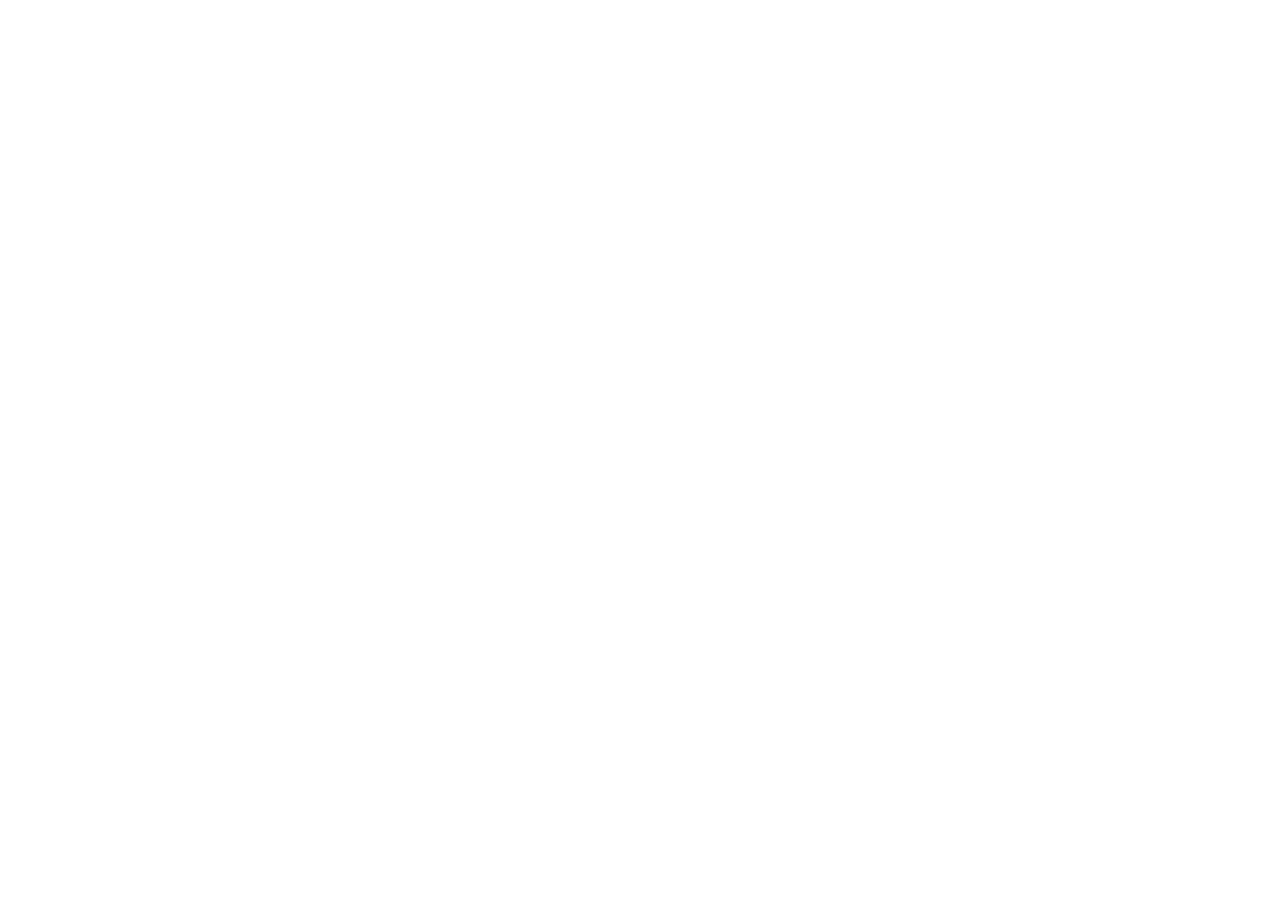
==== index.html @ c694359a "Alkusivut. Index, ostoskori, css ja script.js" ====
<!DOCTYPE html>
<html lang="fi">
<head>
    <meta charset="UTF-8">
    <meta name="viewport" content="width=device-width, initial-scale=1.0">
    <title>Tigen</title>
</head>
<body>
    
</body>
</html>
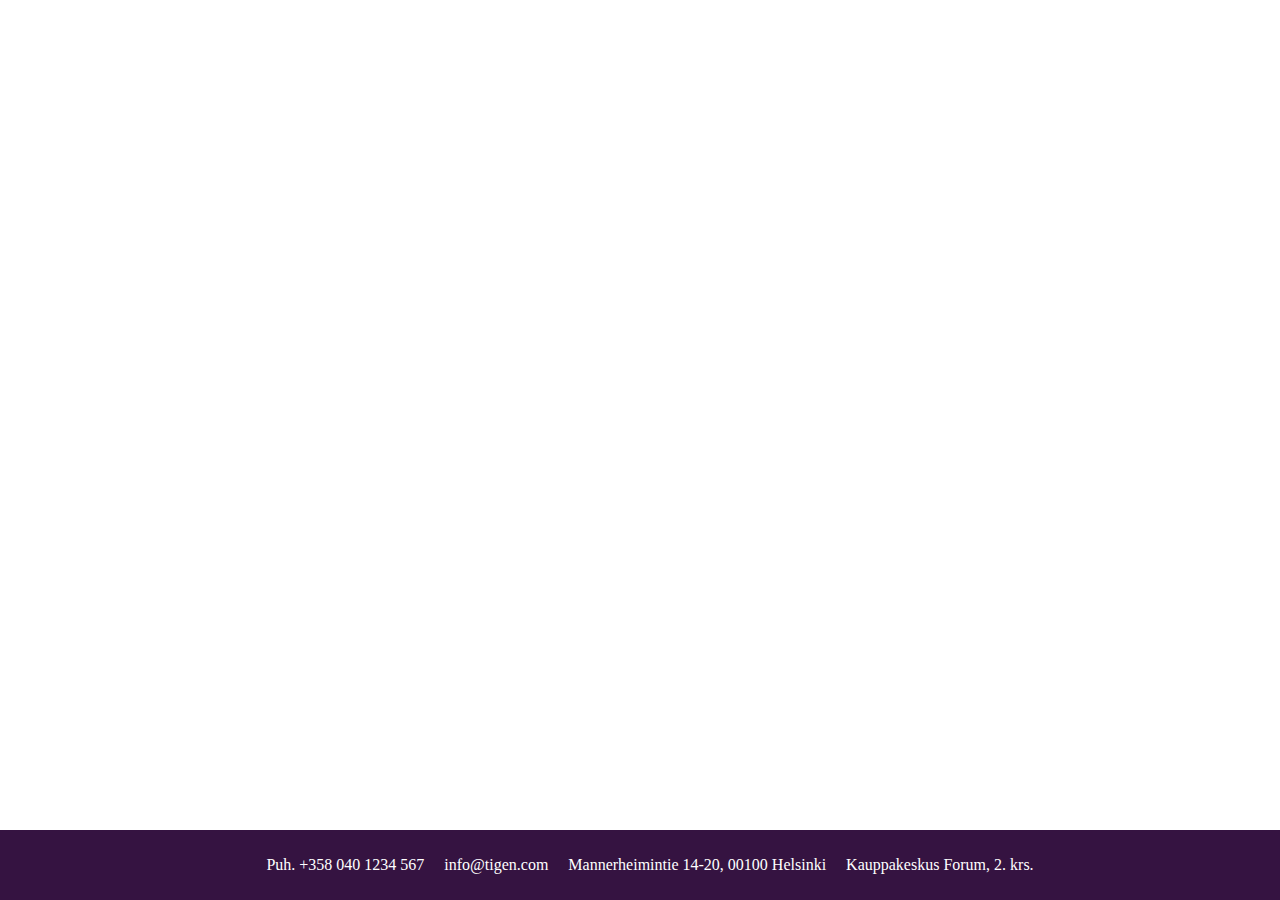
==== commit cfd71506: "footer" ====
--- a/index.html
+++ b/index.html
@@ -3,9 +3,19 @@
 <head>
     <meta charset="UTF-8">
     <meta name="viewport" content="width=device-width, initial-scale=1.0">
+    <link href="css.css" rel="stylesheet">
     <title>Tigen</title>
 </head>
 <body>
-    
+    <!--header>
+        <img src="kuvat/TigenImageLogo.png" alt="Tigen" class="ImageLogo">
+    </header-->
+
+    <footer>
+        <p>Puh. +358 040 1234 567</p>
+        <p>info@tigen.com</p>
+        <p>Mannerheimintie 14-20, 00100 Helsinki</p>
+        <p>Kauppakeskus Forum, 2. krs.</p>
+    </footer>
 </body>
 </html>--- a/css.css
+++ b/css.css
@@ -0,0 +1,23 @@
+html, body {
+height: 100%;
+margin: 0;
+display: flex;
+flex-direction: column;
+}
+footer {
+display: flex;
+justify-content: center;
+flex-wrap: wrap;
+gap: 20px;
+padding: 10px;
+background: #351341;
+width: 100%;
+margin-top: auto;
+}
+footer p {
+    color: white
+}
+.ImageLogo {
+width: 150px;
+height: 150px;
+}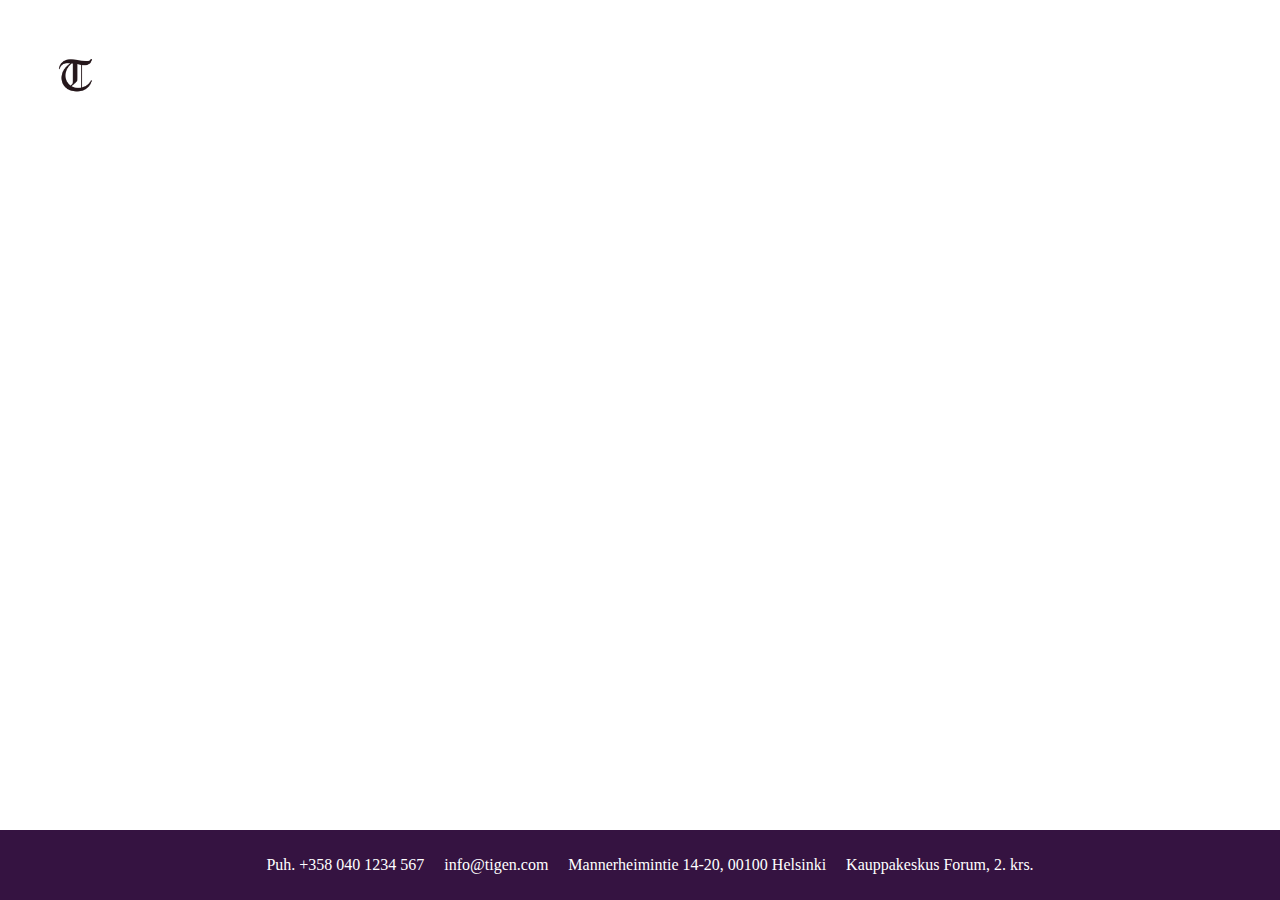
==== commit 9921e509: "jotain muutosta" ====
--- a/index.html
+++ b/index.html
@@ -7,9 +7,9 @@
     <title>Tigen</title>
 </head>
 <body>
-    <!--header>
+    <header>
         <img src="kuvat/TigenImageLogo.png" alt="Tigen" class="ImageLogo">
-    </header-->
+    </header>
 
     <footer>
         <p>Puh. +358 040 1234 567</p>
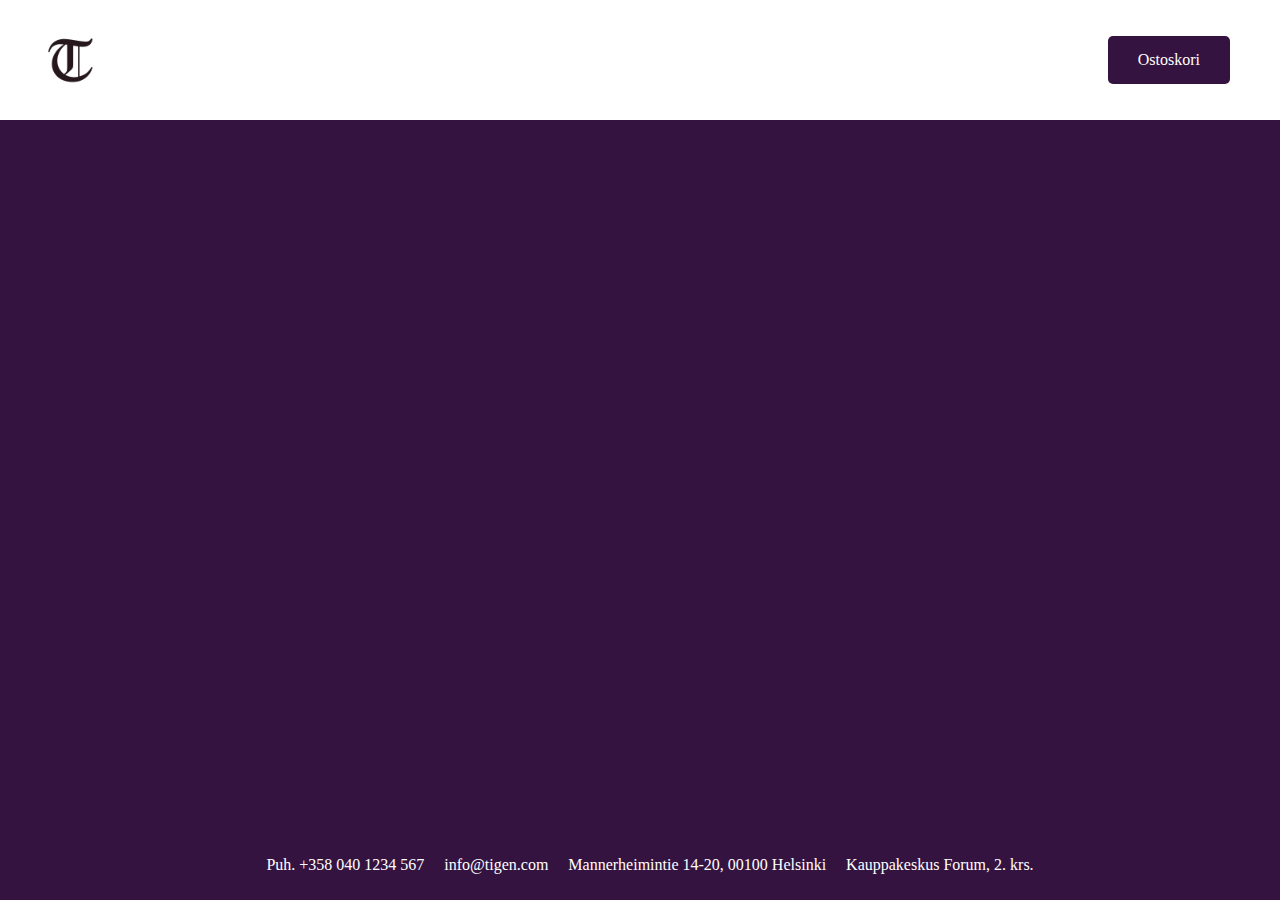
==== commit 959a572c: "etusivun alku" ====
--- a/index.html
+++ b/index.html
@@ -9,7 +9,12 @@
 <body>
     <header>
         <img src="kuvat/TigenImageLogo.png" alt="Tigen" class="ImageLogo">
+            <div class="buttons">
+                <a href="ostoskori.html">Ostoskori</a>
+            </div>
     </header>
+
+
 
     <footer>
         <p>Puh. +358 040 1234 567</p>
--- a/css.css
+++ b/css.css
@@ -3,6 +3,7 @@
 margin: 0;
 display: flex;
 flex-direction: column;
+background-color: #351341;
 }
 footer {
 display: flex;
@@ -17,7 +18,33 @@
 footer p {
     color: white
 }
+header {
+display: flex;
+justify-content: space-between;
+align-items: center;
+flex-wrap: wrap;
+padding: 10px 20px;
+background: white;
+width: 100%;
+}
 .ImageLogo {
-width: 150px;
-height: 150px;
+width: 100px;
+height: 100px;
+transform: scale(2);
+color: black;
+}
+.buttons {
+    display: flex;
+    gap: 20px;
+    margin: 20px 0;
+    position: fixed;
+    right: 50px;
+}
+.buttons a {
+    text-decoration: none;
+    background-color: #351341;
+    color: white;
+    padding: 15px 30px;
+    text-align: center;
+    border-radius: 5px;
 }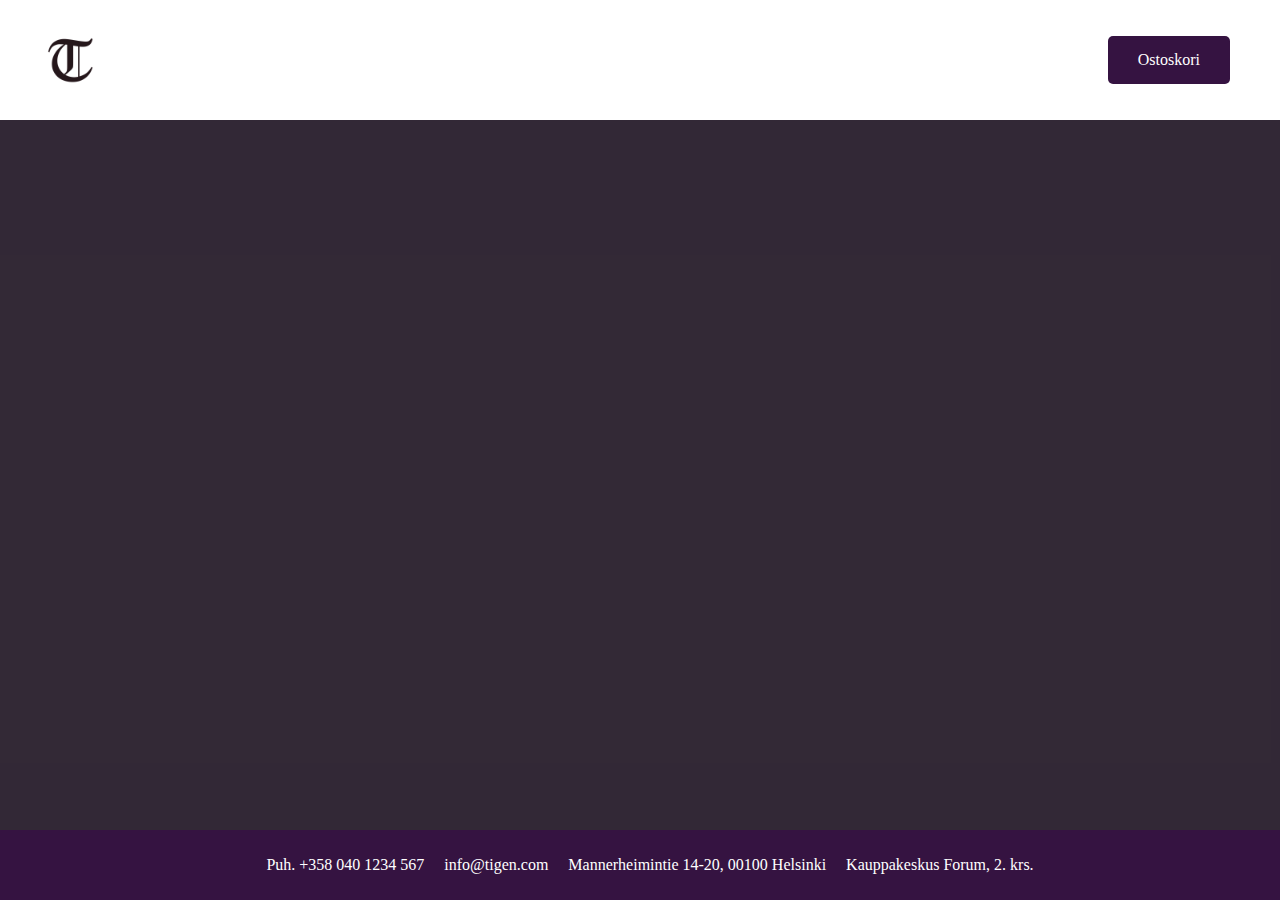
==== commit 34c85c0f: "joku harmaa opacity homma etusivul" ====
--- a/index.html
+++ b/index.html
@@ -7,14 +7,14 @@
     <title>Tigen</title>
 </head>
 <body>
+
+    <div class="overlay"></div>
     <header>
         <img src="kuvat/TigenImageLogo.png" alt="Tigen" class="ImageLogo">
             <div class="buttons">
                 <a href="ostoskori.html">Ostoskori</a>
             </div>
     </header>
-
-
 
     <footer>
         <p>Puh. +358 040 1234 567</p>
--- a/css.css
+++ b/css.css
@@ -4,6 +4,15 @@
 display: flex;
 flex-direction: column;
 background-color: #351341;
+}
+.overlay {
+position: absolute;
+top: 0;
+left: 0;
+width: 100%;
+height: 100%;
+background-color: rgba(50, 50, 50, 0.7); /*OPACITY 70%*/
+z-index: 1; /*FOOTERIN JA HEADERIN ALLA*/
 }
 footer {
 display: flex;
@@ -14,6 +23,7 @@
 background: #351341;
 width: 100%;
 margin-top: auto;
+z-index: 2;
 }
 footer p {
     color: white
@@ -26,6 +36,7 @@
 padding: 10px 20px;
 background: white;
 width: 100%;
+z-index: 2;
 }
 .ImageLogo {
 width: 100px;
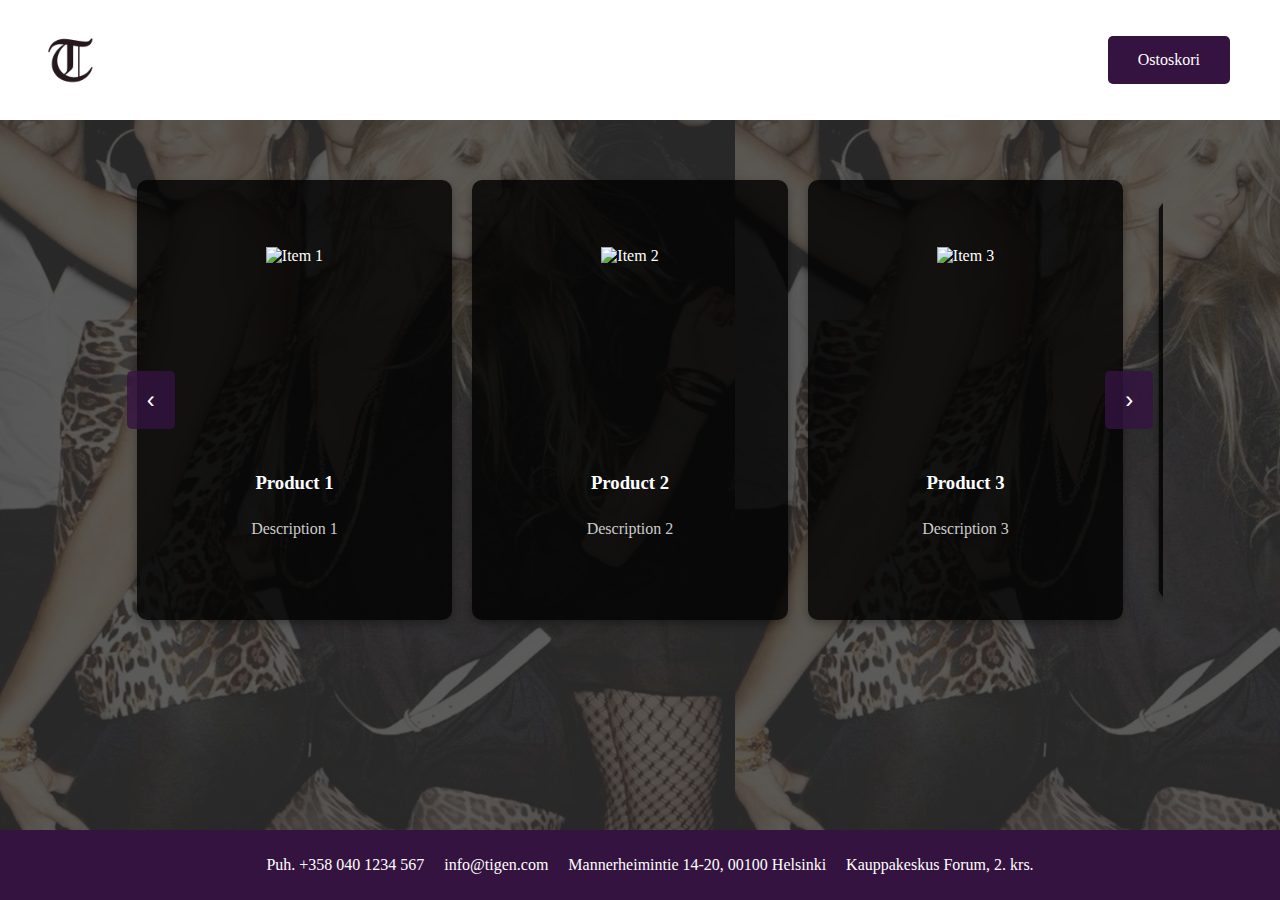
==== commit 96d4d6e1: "Etusivulle tuotekaruselli." ====
--- a/index.html
+++ b/index.html
@@ -16,11 +16,108 @@
             </div>
     </header>
 
+    <div class="carousel-container">
+        <div class="carousel">
+            <div class="carousel-item">
+                <div class="item-box">
+                    <img src="kuvat/item1.jpg" alt="Item 1">
+                    <h3>Product 1</h3>
+                    <p>Description 1</p>
+                </div>
+            </div>
+            <div class="carousel-item">
+                <div class="item-box">
+                    <img src="kuvat/item2.jpg" alt="Item 2">
+                    <h3>Product 2</h3>
+                    <p>Description 2</p>
+                </div>
+            </div>
+            <div class="carousel-item">
+                <div class="item-box">
+                    <img src="kuvat/item3.jpg" alt="Item 3">
+                    <h3>Product 3</h3>
+                    <p>Description 3</p>
+                </div>
+            </div>
+            <div class="carousel-item">
+                <div class="item-box">
+                    <img src="kuvat/item4.jpg" alt="Item 4">
+                    <h3>Product 4</h3>
+                    <p>Description 4</p>
+                </div>
+            </div>
+            <div class="carousel-item">
+                <div class="item-box">
+                    <img src="kuvat/item5.jpg" alt="Item 5">
+                    <h3>Product 5</h3>
+                    <p>Description 5</p>
+                </div>
+            </div>
+            <div class="carousel-item">
+                <div class="item-box">
+                    <img src="kuvat/item6.jpg" alt="Item 6">
+                    <h3>Product 6</h3>
+                    <p>Description 6</p>
+                </div>
+            </div>
+            <div class="carousel-item">
+                <div class="item-box">
+                    <img src="kuvat/item7.jpg" alt="Item 7">
+                    <h3>Product 7</h3>
+                    <p>Description 7</p>
+                </div>
+            </div>
+        </div>
+        <button class="carousel-button prev">&#8249;</button>
+        <button class="carousel-button next">&#8250;</button>
+    </div>
+
     <footer>
         <p>Puh. +358 040 1234 567</p>
         <p>info@tigen.com</p>
         <p>Mannerheimintie 14-20, 00100 Helsinki</p>
         <p>Kauppakeskus Forum, 2. krs.</p>
     </footer>
+
+    <script>
+        const carousel = document.querySelector('.carousel');
+        const items = document.querySelectorAll('.carousel-item');
+        const prevButton = document.querySelector('.prev');
+        const nextButton = document.querySelector('.next');
+        let currentIndex = 0;
+
+        function updateCarousel() {
+            const itemWidth = 33.333;
+            carousel.style.transform = `translateX(-${currentIndex * itemWidth}%)`;
+            
+            // Update active states
+            items.forEach((item, index) => {
+                if (index >= currentIndex && index < currentIndex + 3) {
+                    item.classList.add('active');
+                } else {
+                    item.classList.remove('active');
+                }
+            });
+        }
+
+        prevButton.addEventListener('click', () => {
+            currentIndex = Math.max(currentIndex - 1, 0);
+            updateCarousel();
+        });
+
+        nextButton.addEventListener('click', () => {
+            currentIndex = Math.min(currentIndex + 1, items.length - 3);
+            updateCarousel();
+        });
+
+        // Auto rotate every 5 seconds
+        setInterval(() => {
+            currentIndex = (currentIndex + 1) % (items.length - 2);
+            updateCarousel();
+        }, 10000);
+
+        // Initial setup
+        updateCarousel();
+    </script>
 </body>
 </html>--- a/css.css
+++ b/css.css
@@ -3,7 +3,7 @@
 margin: 0;
 display: flex;
 flex-direction: column;
-background-color: #351341;
+background-image: url(kuvat/kuva7.jpeg)
 }
 .overlay {
 position: absolute;
@@ -11,8 +11,8 @@
 left: 0;
 width: 100%;
 height: 100%;
-background-color: rgba(50, 50, 50, 0.7); /*OPACITY 70%*/
-z-index: 1; /*FOOTERIN JA HEADERIN ALLA*/
+background-color: rgba(50, 50, 50, 0.8); /*OPACITY 70%*/
+z-index: 0; /*FOOTERIN JA HEADERIN ALLA*/
 }
 footer {
 display: flex;
@@ -58,4 +58,84 @@
     padding: 15px 30px;
     text-align: center;
     border-radius: 5px;
+}
+
+.carousel-container {
+    position: relative;
+    max-width: 1200px;
+    margin: 40px auto;
+    overflow: hidden;
+    z-index: 1;
+}
+
+.carousel {
+    display: flex;
+    transition: transform 0.5s ease-in-out;
+    gap: 20px;
+    padding: 20px;
+}
+
+.carousel-item {
+    min-width: calc(33.333% - 20px);
+    transform: scale(0.9);
+    transition: transform 0.3s ease;
+}
+
+.item-box {
+    background: rgba(0, 0, 0, 0.8);
+    border-radius: 10px;
+    padding: 20px;
+    color: white;
+    height: 400px;
+    display: flex;
+    flex-direction: column;
+    align-items: center;
+    justify-content: center;
+    box-shadow: 0 4px 8px rgba(0, 0, 0, 0.3);
+}
+
+.carousel-item.active {
+    transform: scale(1);
+}
+
+.carousel-item img {
+    max-width: 200px;
+    height: 200px;
+    object-fit: cover;
+    margin-bottom: 15px;
+}
+
+.carousel-item h3 {
+    margin: 10px 0;
+    color: white;
+}
+
+.carousel-item p {
+    color: #cccccc;
+}
+
+.carousel-button {
+    position: absolute;
+    top: 50%;
+    transform: translateY(-50%);
+    background: rgba(53, 19, 65, 0.8);
+    color: white;
+    padding: 15px 20px;
+    border: none;
+    cursor: pointer;
+    font-size: 24px;
+    border-radius: 5px;
+    z-index: 2;
+}
+
+.prev {
+    left: 10px;
+}
+
+.next {
+    right: 10px;
+}
+
+.carousel-button:hover {
+    background: rgba(53, 19, 65, 1);
 }